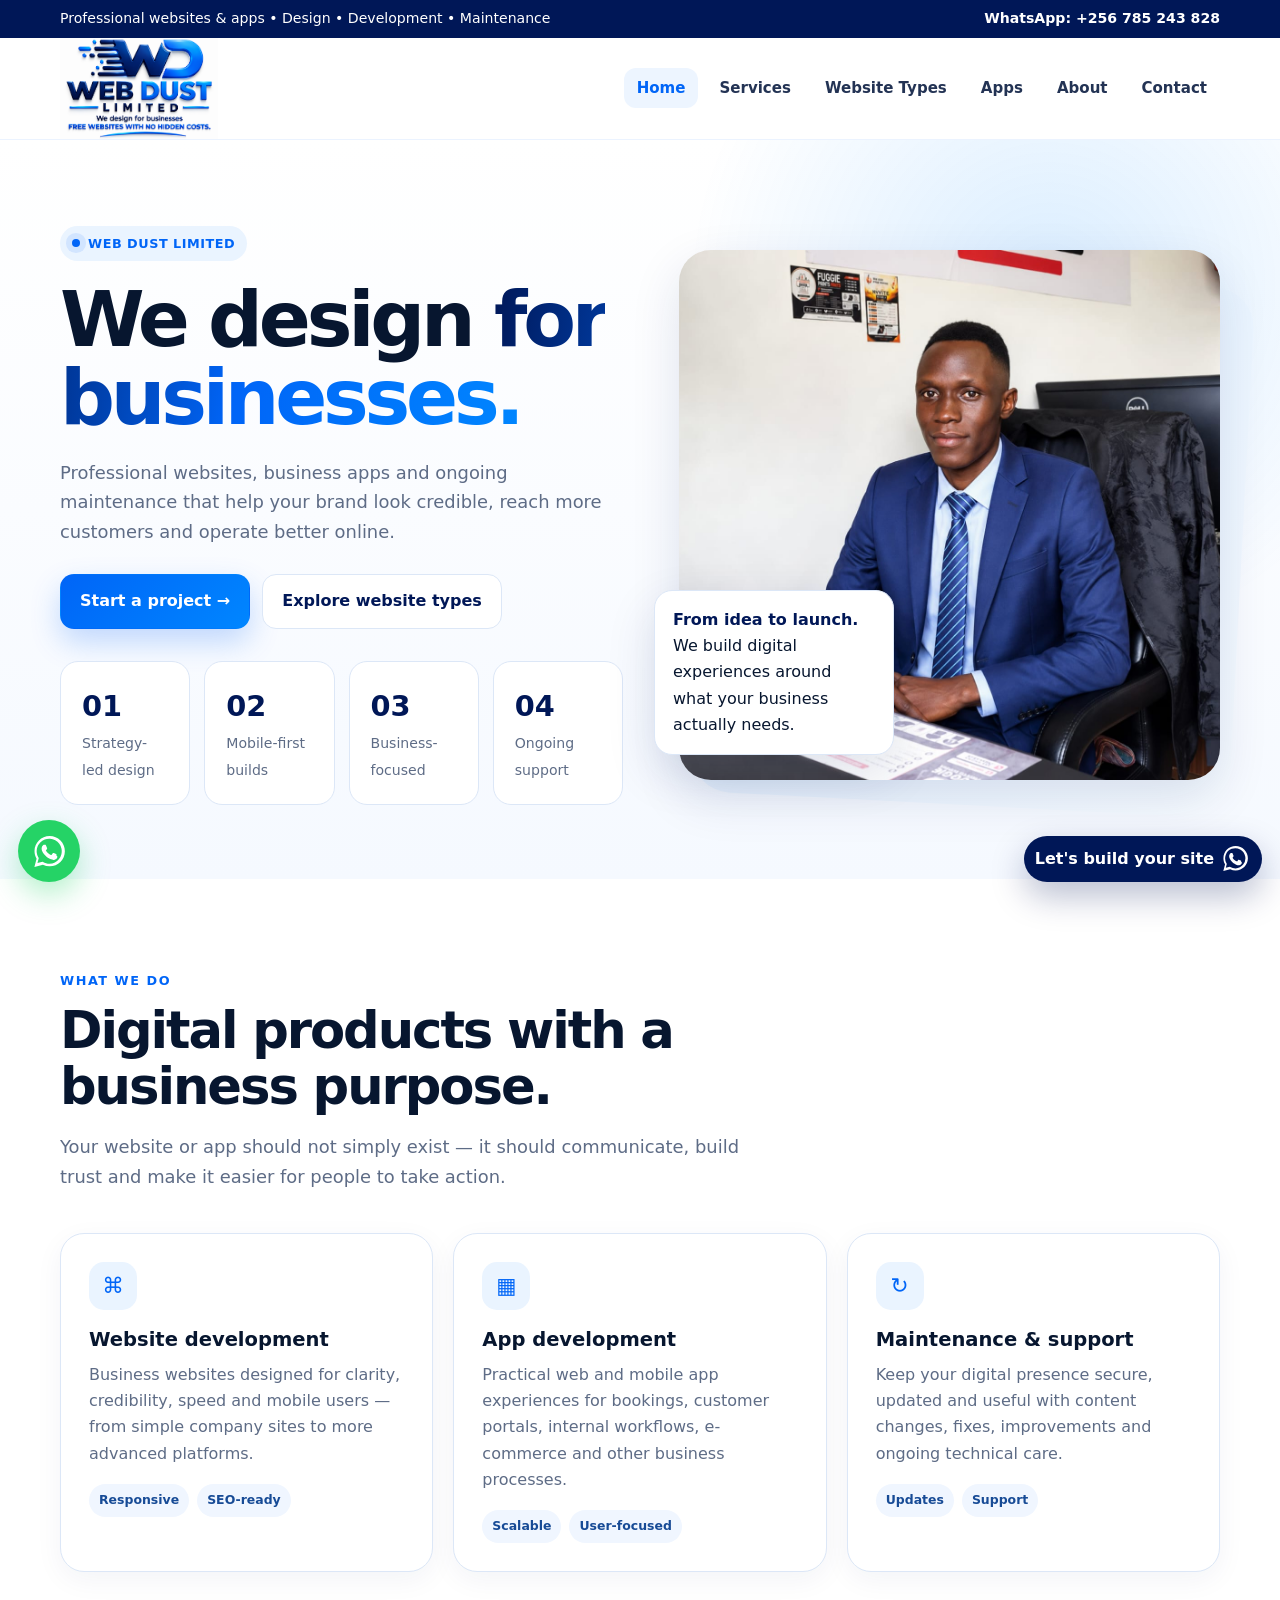
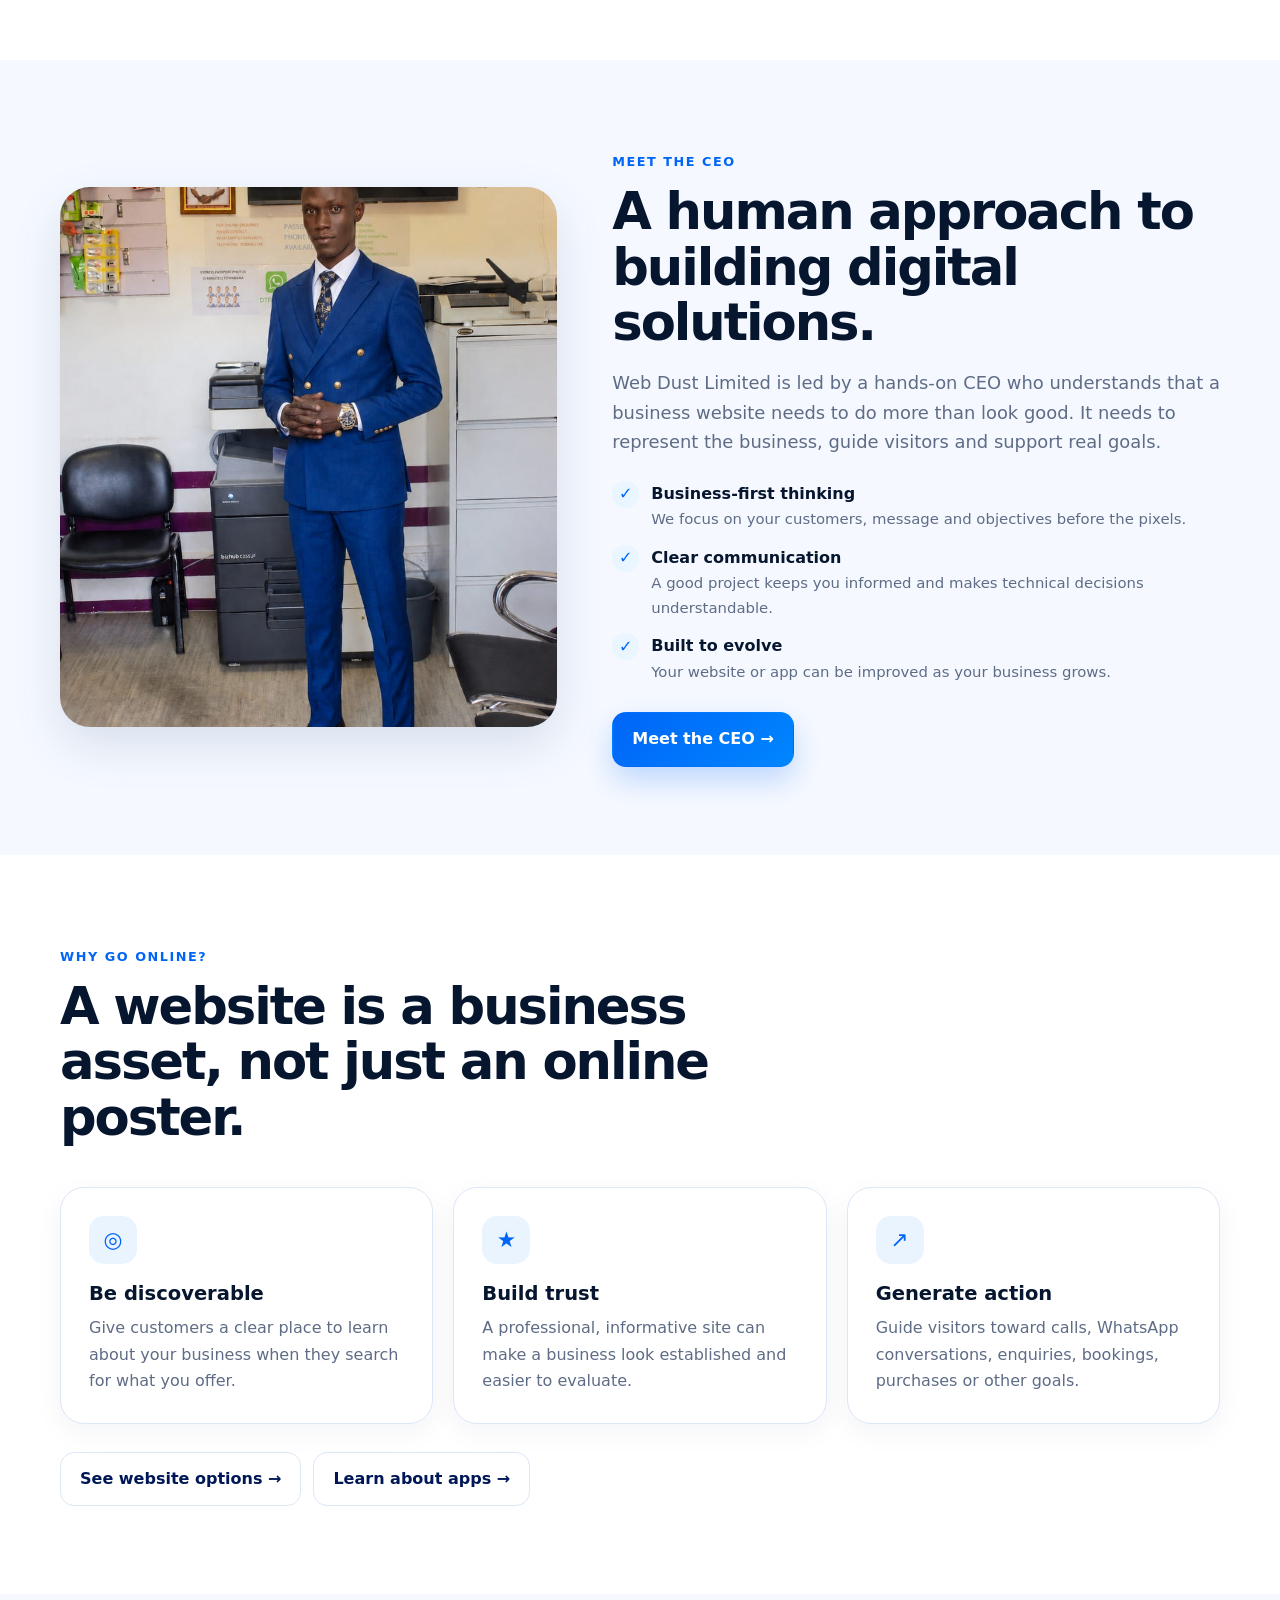
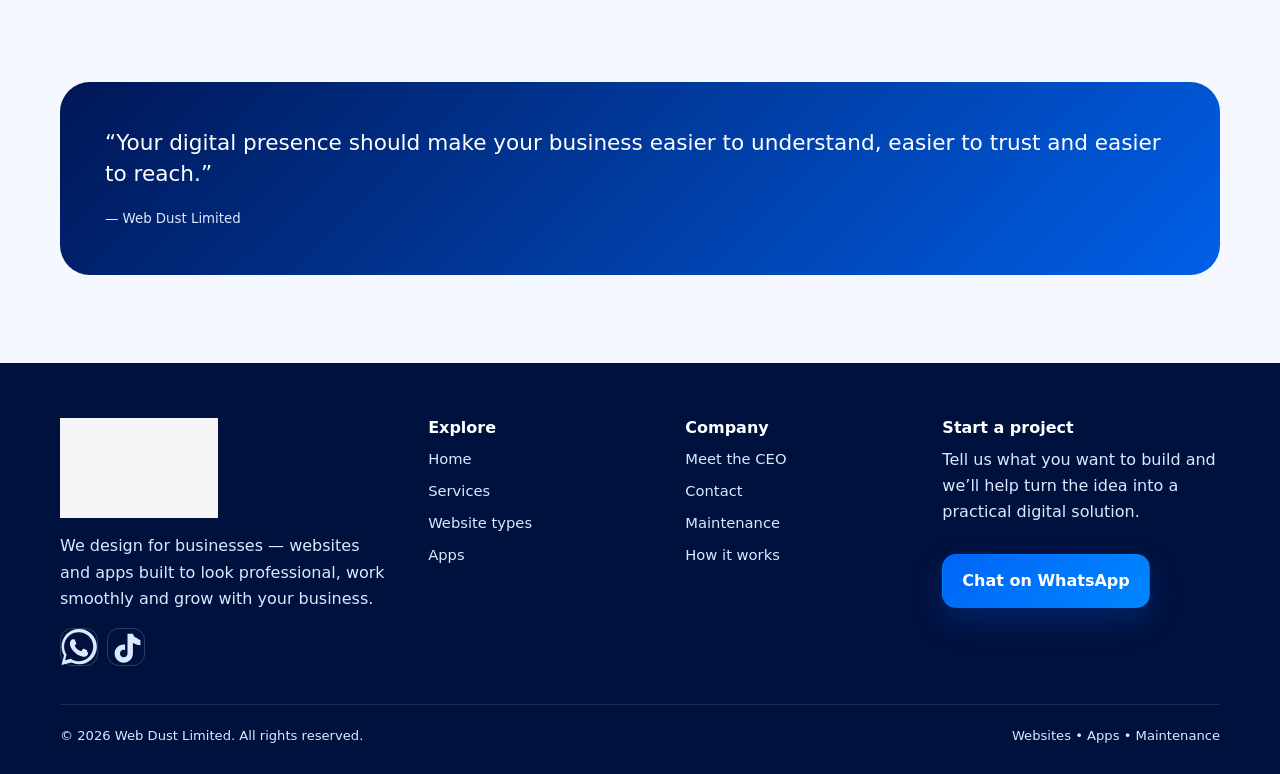
==== index.html @ b197213d "Add files via upload" ====
<!doctype html><html lang="en"><head><meta charset="utf-8"><meta name="viewport" content="width=device-width,initial-scale=1"><meta name="description" content="Web Dust Limited — professional website and app design, development and maintenance for businesses."><title>Web Design & App Development | Web Dust Limited</title><link rel="icon" href="assets/logo.png"><link rel="stylesheet" href="assets/styles.css"></head><body>
<div class="topbar"><div class="container inner"><span>Professional websites & apps • Design • Development • Maintenance</span><a href="https://wa.me/256785243828" target="_blank" rel="noopener">WhatsApp: +256 785 243 828</a></div></div>
<header><div class="container nav">
<a href="index.html"><img class="logo" src="assets/logo.png" alt="Web Dust Limited logo"></a>
<button class="menu" aria-label="Open navigation">☰</button>
<ul class="navlinks">
<li><a class="active" href="index.html">Home</a></li><li><a class="" href="services.html">Services</a></li><li><a class="" href="websites.html">Website Types</a></li><li><a class="" href="apps.html">Apps</a></li><li><a class="" href="about.html">About</a></li><li><a class="" href="contact.html">Contact</a></li>
</ul>
</div></header>

<main>
<section class="hero"><div class="container hero-grid">
<div class="reveal"><span class="eyebrow">Web Dust Limited</span><h1>We design <span>for businesses.</span></h1><p class="lead">Professional websites, business apps and ongoing maintenance that help your brand look credible, reach more customers and operate better online.</p><div class="btns"><a class="btn primary" href="contact.html">Start a project →</a><a class="btn secondary" href="websites.html">Explore website types</a></div><div class="stats"><div class="stat"><b>01</b><span>Strategy-led design</span></div><div class="stat"><b>02</b><span>Mobile-first builds</span></div><div class="stat"><b>03</b><span>Business-focused</span></div><div class="stat"><b>04</b><span>Ongoing support</span></div></div></div>
<div class="hero-photo reveal delay-2"><img src="assets/ceo.jpeg" alt="Web Dust Limited CEO in a professional office setting"><div class="floating-card"><strong>From idea to launch.</strong><span>We build digital experiences around what your business actually needs.</span></div></div>
</div></section>

<section class="section"><div class="container"><div class="section-head reveal"><span class="kicker">What we do</span><h2>Digital products with a business purpose.</h2><p class="lead">Your website or app should not simply exist — it should communicate, build trust and make it easier for people to take action.</p></div>
<div class="grid-3">
<div class="card reveal"><div class="icon">⌘</div><h3>Website development</h3><p>Business websites designed for clarity, credibility, speed and mobile users — from simple company sites to more advanced platforms.</p><div class="pills"><span class="pill">Responsive</span><span class="pill">SEO-ready</span></div></div>
<div class="card reveal delay-1"><div class="icon">▦</div><h3>App development</h3><p>Practical web and mobile app experiences for bookings, customer portals, internal workflows, e-commerce and other business processes.</p><div class="pills"><span class="pill">Scalable</span><span class="pill">User-focused</span></div></div>
<div class="card reveal delay-2"><div class="icon">↻</div><h3>Maintenance & support</h3><p>Keep your digital presence secure, updated and useful with content changes, fixes, improvements and ongoing technical care.</p><div class="pills"><span class="pill">Updates</span><span class="pill">Support</span></div></div>
</div></div></section>

<section class="section soft"><div class="container split"><div class="image-card reveal"><img src="assets/ceo-full.jpg" alt="Web Dust Limited CEO standing in a professional setting"></div><div class="reveal delay-1"><span class="kicker">Meet the CEO</span><h2>A human approach to building digital solutions.</h2><p class="lead">Web Dust Limited is led by a hands-on CEO who understands that a business website needs to do more than look good. It needs to represent the business, guide visitors and support real goals.</p><div class="checks"><div class="check"><span class="checkmark">✓</span><div><b>Business-first thinking</b><p>We focus on your customers, message and objectives before the pixels.</p></div></div><div class="check"><span class="checkmark">✓</span><div><b>Clear communication</b><p>A good project keeps you informed and makes technical decisions understandable.</p></div></div><div class="check"><span class="checkmark">✓</span><div><b>Built to evolve</b><p>Your website or app can be improved as your business grows.</p></div></div></div><div class="btns"><a class="btn primary" href="about.html">Meet the CEO →</a></div></div></div></section>

<section class="section"><div class="container"><div class="section-head reveal"><span class="kicker">Why go online?</span><h2>A website is a business asset, not just an online poster.</h2></div><div class="grid-3">
<div class="card reveal"><div class="icon">◎</div><h3>Be discoverable</h3><p>Give customers a clear place to learn about your business when they search for what you offer.</p></div>
<div class="card reveal delay-1"><div class="icon">★</div><h3>Build trust</h3><p>A professional, informative site can make a business look established and easier to evaluate.</p></div>
<div class="card reveal delay-2"><div class="icon">↗</div><h3>Generate action</h3><p>Guide visitors toward calls, WhatsApp conversations, enquiries, bookings, purchases or other goals.</p></div>
</div><div class="btns"><a class="btn secondary" href="websites.html">See website options →</a><a class="btn secondary" href="apps.html">Learn about apps →</a></div></div></section>

<section class="section soft"><div class="container"><div class="quote reveal"><p>“Your digital presence should make your business easier to understand, easier to trust and easier to reach.”</p><small>— Web Dust Limited</small></div></div></section>
</main>

<a class="whatsapp-float" href="https://wa.me/256785243828" target="_blank" rel="noopener" aria-label="Chat with Web Dust Limited on WhatsApp"><svg viewBox="0 0 24 24" fill="none" aria-hidden="true"><path fill="currentColor" d="M20.5 3.5A11.8 11.8 0 0 0 12.1 0C5.6 0 .4 5.2.4 11.7c0 2.1.5 4.1 1.6 5.9L.3 24l6.6-1.7a11.8 11.8 0 0 0 5.2 1.2h.1c6.4 0 11.7-5.2 11.7-11.7 0-3.1-1.2-6-3.4-8.3ZM12.1 21.5h-.1c-1.8 0-3.5-.5-5-1.4l-.4-.2-3.9 1 1-3.8-.3-.4a9.7 9.7 0 1 1 8.7 4.8Zm5.3-7.3c-.3-.2-1.8-.9-2.1-1-.3-.1-.5-.2-.7.2-.2.3-.8 1-.9 1.2-.2.2-.3.2-.6.1-1.6-.8-2.7-1.4-3.8-3.2-.3-.5.3-.5.8-1.6.1-.2.1-.4 0-.6l-.9-2.1c-.2-.5-.5-.4-.7-.4h-.6c-.2 0-.6.1-.9.4-.3.3-1.1 1.1-1.1 2.7s1.1 3.1 1.2 3.3c.2.2 2.1 3.2 5.1 4.5 1.9.8 2.6.9 3.5.8.6-.1 1.8-.7 2.1-1.4.3-.7.3-1.3.2-1.4-.1-.2-.3-.3-.6-.5Z"/></svg></a>
<a class="contact-bar" href="contact.html" aria-label="Contact Web Dust Limited"><span>Let's build your site</span><svg viewBox="0 0 24 24" fill="none" aria-hidden="true"><path fill="currentColor" d="M20.5 3.5A11.8 11.8 0 0 0 12.1 0C5.6 0 .4 5.2.4 11.7c0 2.1.5 4.1 1.6 5.9L.3 24l6.6-1.7a11.8 11.8 0 0 0 5.2 1.2h.1c6.4 0 11.7-5.2 11.7-11.7 0-3.1-1.2-6-3.4-8.3ZM12.1 21.5h-.1c-1.8 0-3.5-.5-5-1.4l-.4-.2-3.9 1 1-3.8-.3-.4a9.7 9.7 0 1 1 8.7 4.8Zm5.3-7.3c-.3-.2-1.8-.9-2.1-1-.3-.1-.5-.2-.7.2-.2.3-.8 1-.9 1.2-.2.2-.3.2-.6.1-1.6-.8-2.7-1.4-3.8-3.2-.3-.5.3-.5.8-1.6.1-.2.1-.4 0-.6l-.9-2.1c-.2-.5-.5-.4-.7-.4h-.6c-.2 0-.6.1-.9.4-.3.3-1.1 1.1-1.1 2.7s1.1 3.1 1.2 3.3c.2.2 2.1 3.2 5.1 4.5 1.9.8 2.6.9 3.5.8.6-.1 1.8-.7 2.1-1.4.3-.7.3-1.3.2-1.4-.1-.2-.3-.3-.6-.5Z"/></svg></a>

<footer><div class="container footer-grid">
<div><img class="logo" src="assets/logo.png" alt="Web Dust Limited"><p>We design for businesses — websites and apps built to look professional, work smoothly and grow with your business.</p><div class="socials"><a href="https://wa.me/256785243828" target="_blank" rel="noopener" aria-label="WhatsApp"><svg viewBox="0 0 24 24" fill="none" aria-hidden="true"><path fill="currentColor" d="M20.5 3.5A11.8 11.8 0 0 0 12.1 0C5.6 0 .4 5.2.4 11.7c0 2.1.5 4.1 1.6 5.9L.3 24l6.6-1.7a11.8 11.8 0 0 0 5.2 1.2h.1c6.4 0 11.7-5.2 11.7-11.7 0-3.1-1.2-6-3.4-8.3ZM12.1 21.5h-.1c-1.8 0-3.5-.5-5-1.4l-.4-.2-3.9 1 1-3.8-.3-.4a9.7 9.7 0 1 1 8.7 4.8Zm5.3-7.3c-.3-.2-1.8-.9-2.1-1-.3-.1-.5-.2-.7.2-.2.3-.8 1-.9 1.2-.2.2-.3.2-.6.1-1.6-.8-2.7-1.4-3.8-3.2-.3-.5.3-.5.8-1.6.1-.2.1-.4 0-.6l-.9-2.1c-.2-.5-.5-.4-.7-.4h-.6c-.2 0-.6.1-.9.4-.3.3-1.1 1.1-1.1 2.7s1.1 3.1 1.2 3.3c.2.2 2.1 3.2 5.1 4.5 1.9.8 2.6.9 3.5.8.6-.1 1.8-.7 2.1-1.4.3-.7.3-1.3.2-1.4-.1-.2-.3-.3-.6-.5Z"/></svg></a><a href="https://www.tiktok.com/@webdesigner86?_r=1&_d=f4g00hmjkm7m3b&sec_uid=MS4wLjABAAAA4IA-I-HynLUlU7JpxaeafCOXetAfdrXFXv9f0x9CeO&share_author_id=7056492848116859909&sharer_language=en&source=h5_m&u_code=dmmmdmkahhh9j0&timestamp=1789101508&user_id=7056492848116859909&sec_user_id=MS4wLjABAAAA4IA-I-HynLUlU7JpxaeafCOXetAfdrXFXv9f0x9CeO&item_author_type=1&utm_source=copy&utm_campaign=client_share&utm_medium=android&share_iid=7681529212352562962&share_link_id=8fb3104b-5e48-4074-baf4-d9070b52723a&share_app_id=1233&ugbiz_name=ACCOUNT&ug_btm=b872%2Cb7360&social_share_type=5&enable_checksum=1" target="_blank" rel="noopener" aria-label="TikTok"><svg viewBox="0 0 24 24" fill="currentColor" aria-hidden="true"><path d="M19.6 6.1c-1.5-.3-2.7-1.5-3-3H13v13.3c0 1.4-1.1 2.5-2.5 2.5S8 17.8 8 16.4s1.1-2.5 2.5-2.5c.3 0 .6.1.9.2V10.5c-.3 0-.6-.1-.9-.1-3.4 0-6.1 2.7-6.1 6s2.7 6.1 6.1 6.1 6.1-2.7 6.1-6.1V9.2c1.4 1 3.1 1.6 5 1.6V7.2c-.7 0-1.4-.4-2-1.1Z"/></svg></a></div></div>
<div><h3>Explore</h3><div class="footer-links"><a href="index.html">Home</a><a href="services.html">Services</a><a href="websites.html">Website types</a><a href="apps.html">Apps</a></div></div>
<div><h3>Company</h3><div class="footer-links"><a href="about.html">Meet the CEO</a><a href="contact.html">Contact</a><a href="services.html#maintenance">Maintenance</a><a href="websites.html#process">How it works</a></div></div>
<div><h3>Start a project</h3><p>Tell us what you want to build and we’ll help turn the idea into a practical digital solution.</p><div class="btns"><a class="btn primary" href="https://wa.me/256785243828" target="_blank" rel="noopener">Chat on WhatsApp</a></div></div>
</div><div class="container copyright"><span>© <span data-year></span> Web Dust Limited. All rights reserved.</span><span>Websites • Apps • Maintenance</span></div></footer>
<script src="assets/site.js"></script>
</body></html>
---- assets/styles.css ----
:root{
  --blue:#0065f7;
  --blue2:#0086ff;
  --navy:#001757;
  --ink:#07162f;
  --muted:#5e6c86;
  --line:#dce7f7;
  --soft:#f5f9ff;
  --white:#fff;
  --shadow:0 18px 50px rgba(0,35,100,.12);
  --radius:24px;
}
*{box-sizing:border-box;margin:0;padding:0}
html{scroll-behavior:smooth}
body{
  font-family:Inter,ui-sans-serif,system-ui,-apple-system,BlinkMacSystemFont,"Segoe UI",sans-serif;
  color:var(--ink); background:#fff; line-height:1.65;
}
a{text-decoration:none;color:inherit}
img{max-width:100%;display:block}
.container{width:min(1160px,92%);margin:auto}
.topbar{background:var(--navy);color:#fff;font-size:.88rem}
.topbar .inner{min-height:38px;display:flex;justify-content:space-between;align-items:center;gap:16px}
.topbar a{color:#fff;font-weight:700}
header{
  position:sticky;top:0;z-index:50;background:rgba(255,255,255,.94);
  backdrop-filter:blur(14px);border-bottom:1px solid rgba(0,101,247,.08)
}
.nav{min-height:82px;display:flex;align-items:center;justify-content:space-between;gap:24px}
.logo{width:158px;height:auto}
.navlinks{display:flex;align-items:center;gap:8px;list-style:none}
.navlinks a{padding:11px 13px;border-radius:12px;font-weight:750;font-size:.94rem;color:#233354}
.navlinks a:hover,.navlinks a.active{background:#edf5ff;color:var(--blue)}
.nav-cta{background:linear-gradient(135deg,var(--blue),var(--blue2))!important;color:#fff!important;box-shadow:0 9px 25px rgba(0,101,247,.24)}
.menu{display:none;border:0;background:var(--soft);font-size:1.4rem;padding:10px;border-radius:12px;color:var(--navy)}
.hero{position:relative;overflow:hidden;padding:86px 0 74px;background:
 radial-gradient(circle at 82% 20%,rgba(0,134,255,.14),transparent 30%),
 linear-gradient(180deg,#fff 0%,#f5f9ff 100%)}
.hero-grid{display:grid;grid-template-columns:1.02fr .98fr;align-items:center;gap:56px}
.eyebrow{display:inline-flex;gap:8px;align-items:center;padding:7px 12px;border-radius:99px;background:#eaf4ff;color:var(--blue);font-weight:800;font-size:.8rem;letter-spacing:.04em;text-transform:uppercase}
.eyebrow:before{content:"";width:8px;height:8px;border-radius:50%;background:var(--blue);box-shadow:0 0 0 6px rgba(0,101,247,.1)}
h1{font-size:clamp(2.65rem,6vw,5.25rem);line-height:1.02;letter-spacing:-.055em;margin:20px 0}
h1 span,.gradient{background:linear-gradient(100deg,var(--navy),var(--blue),var(--blue2));-webkit-background-clip:text;background-clip:text;color:transparent}
h2{font-size:clamp(2rem,4vw,3.2rem);line-height:1.08;letter-spacing:-.04em;margin:10px 0 18px}
h3{font-size:1.22rem;line-height:1.25;margin-bottom:9px}
.lead{font-size:1.12rem;color:var(--muted);max-width:680px}
.btns{display:flex;flex-wrap:wrap;gap:12px;margin-top:28px}
.btn{display:inline-flex;align-items:center;justify-content:center;gap:9px;padding:13px 19px;border-radius:14px;font-weight:800;border:1px solid var(--line);transition:.2s}
.btn:hover{transform:translateY(-2px)}
.btn.primary{background:linear-gradient(135deg,var(--blue),var(--blue2));color:#fff;border-color:transparent;box-shadow:0 13px 30px rgba(0,101,247,.23)}
.btn.secondary{background:#fff;color:var(--navy)}
.hero-photo{position:relative}
.hero-photo:before{content:"";position:absolute;inset:25px -22px -25px 24px;background:linear-gradient(135deg,#dceeff,#f7fbff);border-radius:40px;transform:rotate(3deg)}
.hero-photo img{position:relative;width:100%;height:530px;object-fit:cover;object-position:center 25%;border-radius:32px;box-shadow:var(--shadow)}
.floating-card{position:absolute;z-index:2;left:-25px;bottom:25px;background:#fff;border:1px solid var(--line);border-radius:18px;padding:16px 18px;box-shadow:var(--shadow);max-width:240px}
.floating-card strong{display:block;color:var(--navy)}
.section{padding:88px 0}
.section.soft{background:var(--soft)}
.section-head{max-width:730px;margin-bottom:42px}
.kicker{color:var(--blue);font-weight:850;text-transform:uppercase;font-size:.8rem;letter-spacing:.12em}
.grid-3{display:grid;grid-template-columns:repeat(3,1fr);gap:20px}
.grid-2{display:grid;grid-template-columns:repeat(2,1fr);gap:24px}
.card{background:#fff;border:1px solid var(--line);border-radius:var(--radius);padding:28px;box-shadow:0 8px 28px rgba(0,35,100,.05);transition:.25s}
.card:hover{transform:translateY(-5px);box-shadow:var(--shadow)}
.icon{width:48px;height:48px;display:grid;place-items:center;border-radius:15px;background:#eaf4ff;color:var(--blue);font-size:1.35rem;margin-bottom:18px}
.card p{color:var(--muted)}
.pills{display:flex;flex-wrap:wrap;gap:8px;margin-top:17px}
.pill{font-size:.78rem;padding:6px 10px;background:#f0f6ff;border-radius:999px;color:#174b96;font-weight:700}
.stats{display:grid;grid-template-columns:repeat(4,1fr);gap:14px;margin-top:32px}
.stat{padding:21px;border-radius:18px;background:#fff;border:1px solid var(--line)}
.stat b{font-size:1.8rem;color:var(--navy);display:block}
.stat span{font-size:.88rem;color:var(--muted)}
.split{display:grid;grid-template-columns:.9fr 1.1fr;gap:55px;align-items:center}
.image-card{border-radius:30px;overflow:hidden;box-shadow:var(--shadow);background:#eaf4ff}
.image-card img{width:100%;height:540px;object-fit:cover}
.checks{display:grid;gap:13px;margin-top:24px}
.check{display:flex;gap:12px;align-items:flex-start}
.check b{display:block}
.check p{color:var(--muted);font-size:.93rem}
.checkmark{flex:0 0 27px;width:27px;height:27px;border-radius:50%;background:#e9f5ff;color:var(--blue);display:grid;place-items:center;font-weight:900}
.page-hero{padding:74px 0 58px;background:linear-gradient(135deg,#001757,#0065f7);color:#fff;position:relative;overflow:hidden}
.page-hero:after{content:"";position:absolute;width:420px;height:420px;border:80px solid rgba(255,255,255,.08);border-radius:50%;right:-130px;top:-180px}
.page-hero p{max-width:730px;color:#dfeaff}
.page-hero h1{font-size:clamp(2.6rem,5vw,4.5rem);margin:10px 0 12px;color:#fff}
.page-hero h1 span{color:#fff;-webkit-text-fill-color:#fff}
.type-card{display:flex;flex-direction:column;min-height:290px}
.type-card .more{margin-top:auto;padding-top:20px;color:var(--blue);font-weight:800}
.timeline{display:grid;gap:0}
.step{display:grid;grid-template-columns:60px 1fr;gap:20px;padding:20px 0;border-bottom:1px solid var(--line)}
.step:last-child{border-bottom:0}
.step-num{width:48px;height:48px;border-radius:50%;display:grid;place-items:center;background:var(--navy);color:#fff;font-weight:900}
.quote{background:linear-gradient(135deg,#001757,#005fe8);color:#fff;border-radius:30px;padding:45px}
.quote p{font-size:1.35rem;line-height:1.45}
.quote small{display:block;margin-top:18px;color:#dbe9ff}
.ceo{display:grid;grid-template-columns:.8fr 1.2fr;gap:48px;align-items:center}
.ceo img{height:560px;width:100%;object-fit:cover;object-position:center 25%;border-radius:28px;box-shadow:var(--shadow)}
.contact-bar{position:fixed;right:18px;bottom:18px;z-index:70;display:flex;align-items:center;gap:9px;background:var(--navy);color:#fff;padding:10px 14px 10px 11px;border-radius:999px;box-shadow:0 14px 34px rgba(0,23,87,.28);font-weight:800;animation:shake 3.2s infinite}
.contact-bar svg{width:25px;height:25px}
@keyframes shake{
  0%,82%,100%{transform:translateX(0) rotate(0)}
  84%{transform:translateX(-3px) rotate(-2deg)} 86%{transform:translateX(4px) rotate(2deg)}
  88%{transform:translateX(-4px) rotate(-2deg)} 90%{transform:translateX(3px) rotate(2deg)} 92%{transform:translateX(0)}
}
.whatsapp-float{position:fixed;left:18px;bottom:18px;z-index:70;width:62px;height:62px;border-radius:50%;display:grid;place-items:center;background:#25D366;color:#fff;box-shadow:0 12px 30px rgba(37,211,102,.35);animation:dance 1.6s ease-in-out infinite}
.whatsapp-float svg{width:31px;height:31px}
@keyframes dance{0%,100%{transform:translateY(0) rotate(-5deg)}25%{transform:translateY(-7px) rotate(7deg)}50%{transform:translateY(0) rotate(-5deg)}75%{transform:translateY(-5px) rotate(5deg)}}
footer{background:#00113d;color:#dce8ff;padding:55px 0 28px}
.footer-grid{display:grid;grid-template-columns:1.2fr .8fr .8fr 1fr;gap:35px}
footer .logo{filter:brightness(0) invert(1);opacity:.96;margin-bottom:15px}
footer h3{color:#fff;font-size:1rem}
footer a:hover{color:#fff}
.footer-links{display:grid;gap:8px;font-size:.92rem}
.copyright{border-top:1px solid rgba(255,255,255,.12);margin-top:38px;padding-top:20px;font-size:.82rem;display:flex;justify-content:space-between;gap:15px;flex-wrap:wrap}
.socials{display:flex;gap:9px;margin-top:15px}
.socials a{width:38px;height:38px;border:1px solid rgba(255,255,255,.18);border-radius:12px;display:grid;place-items:center}
.faq{border-top:1px solid var(--line)}
details{padding:20px 0;border-bottom:1px solid var(--line)}
summary{cursor:pointer;font-weight:800;color:var(--navy)}
details p{color:var(--muted);padding:12px 25px 0 0}
.form{display:grid;gap:15px}
label{font-weight:750;font-size:.9rem}
input,textarea,select{width:100%;padding:13px 14px;border:1px solid var(--line);border-radius:13px;background:#fff;font:inherit;color:var(--ink);outline:none}
input:focus,textarea:focus,select:focus{border-color:var(--blue);box-shadow:0 0 0 4px rgba(0,101,247,.08)}
textarea{min-height:145px;resize:vertical}
.reveal{opacity:0;transform:translateY(28px);transition:opacity .75s ease,transform .75s ease}
.reveal.visible{opacity:1;transform:none}
.delay-1{transition-delay:.08s}.delay-2{transition-delay:.16s}.delay-3{transition-delay:.24s}
@media(max-width:900px){
  .navlinks{display:none;position:absolute;left:4%;right:4%;top:74px;background:#fff;padding:12px;border:1px solid var(--line);border-radius:18px;box-shadow:var(--shadow);flex-direction:column;align-items:stretch}
  .navlinks.open{display:flex}.navlinks a{display:block}
  .menu{display:block}.hero-grid,.split,.ceo{grid-template-columns:1fr}.hero{padding-top:55px}
  .hero-photo img{height:470px}.floating-card{left:12px}.grid-3{grid-template-columns:1fr 1fr}.footer-grid{grid-template-columns:1fr 1fr}
  .stats{grid-template-columns:1fr 1fr}
}
@media(max-width:600px){
  .topbar .inner{justify-content:center;text-align:center}.topbar .inner span{display:none}
  .nav{min-height:72px}.logo{width:132px}.grid-3,.grid-2{grid-template-columns:1fr}
  .section{padding:65px 0}.hero-photo img{height:410px}.floating-card{position:relative;left:0;bottom:auto;margin:-40px 15px 0}
  .stats{grid-template-columns:1fr 1fr}.footer-grid{grid-template-columns:1fr}
  .contact-bar{right:12px;bottom:12px}.whatsapp-float{left:12px;bottom:12px;width:56px;height:56px}
}
@media(prefers-reduced-motion:reduce){html{scroll-behavior:auto}.reveal{opacity:1;transform:none}.contact-bar,.whatsapp-float{animation:none}}
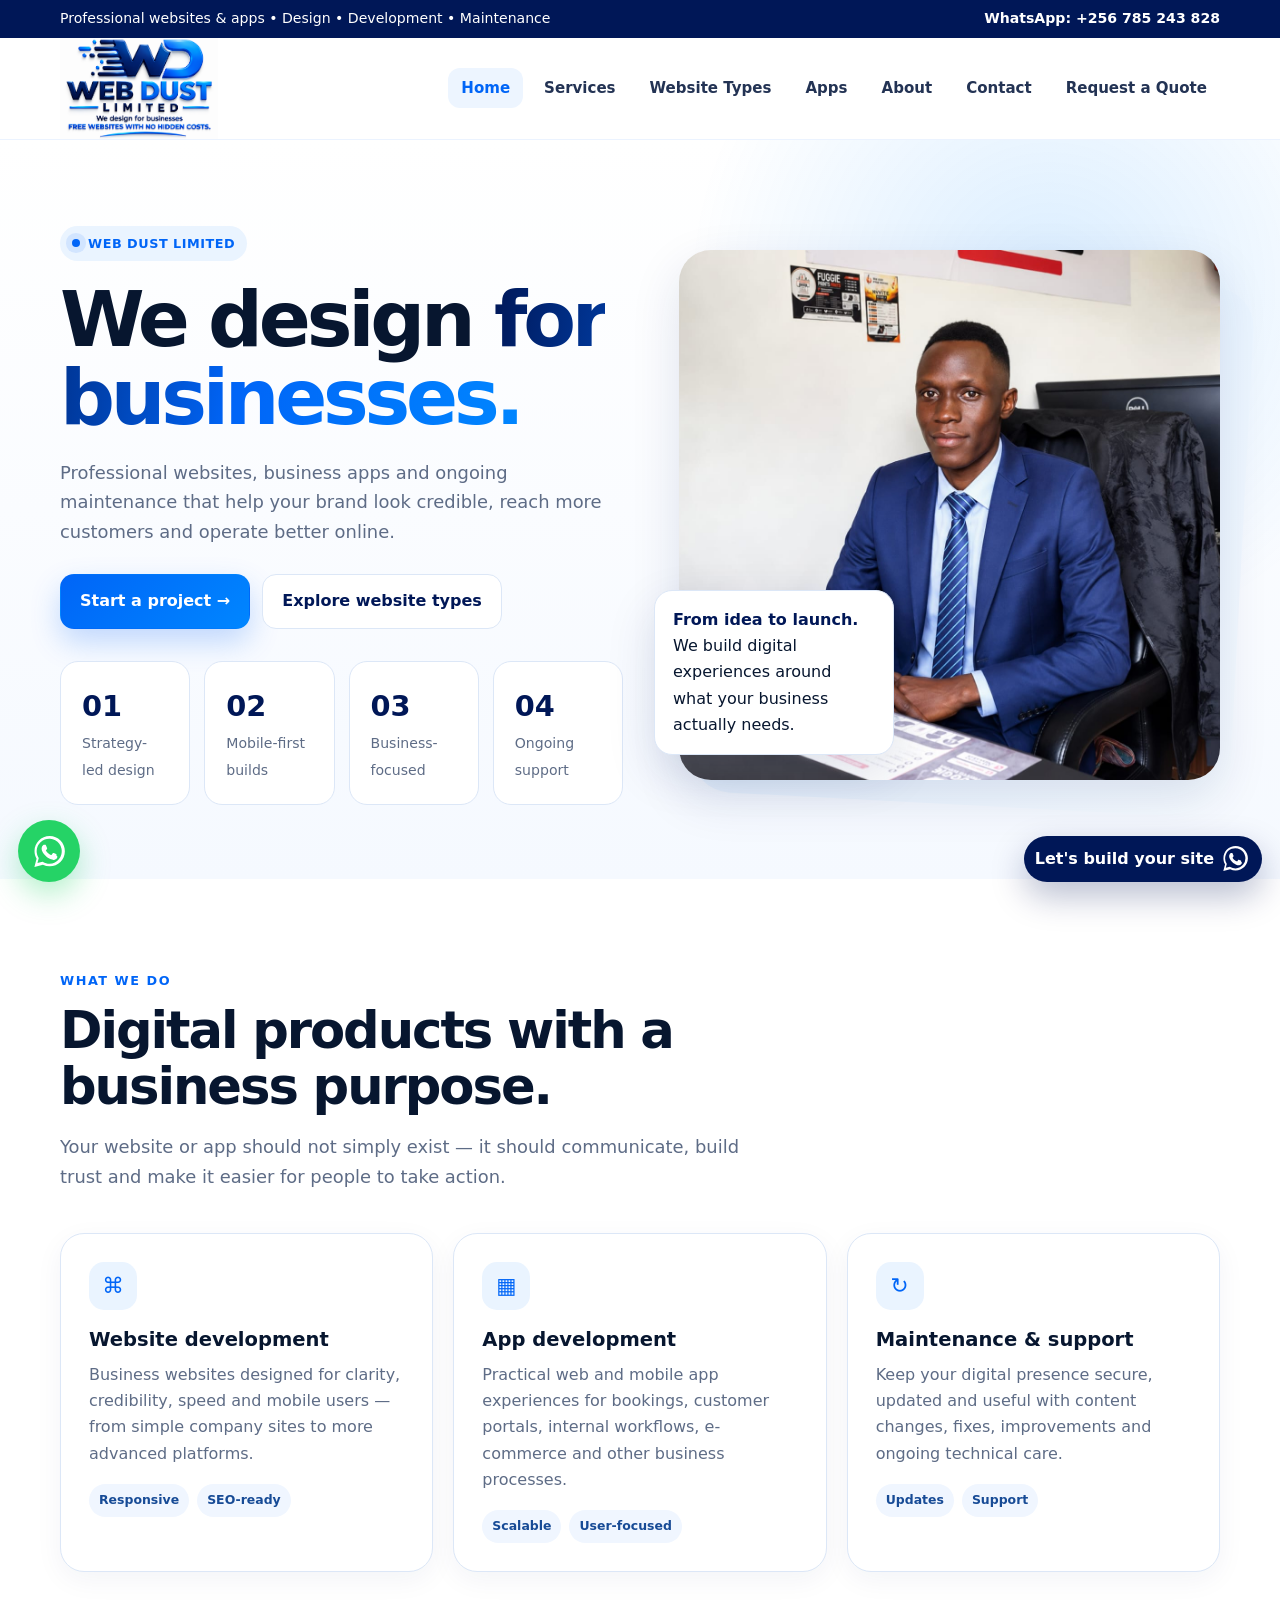
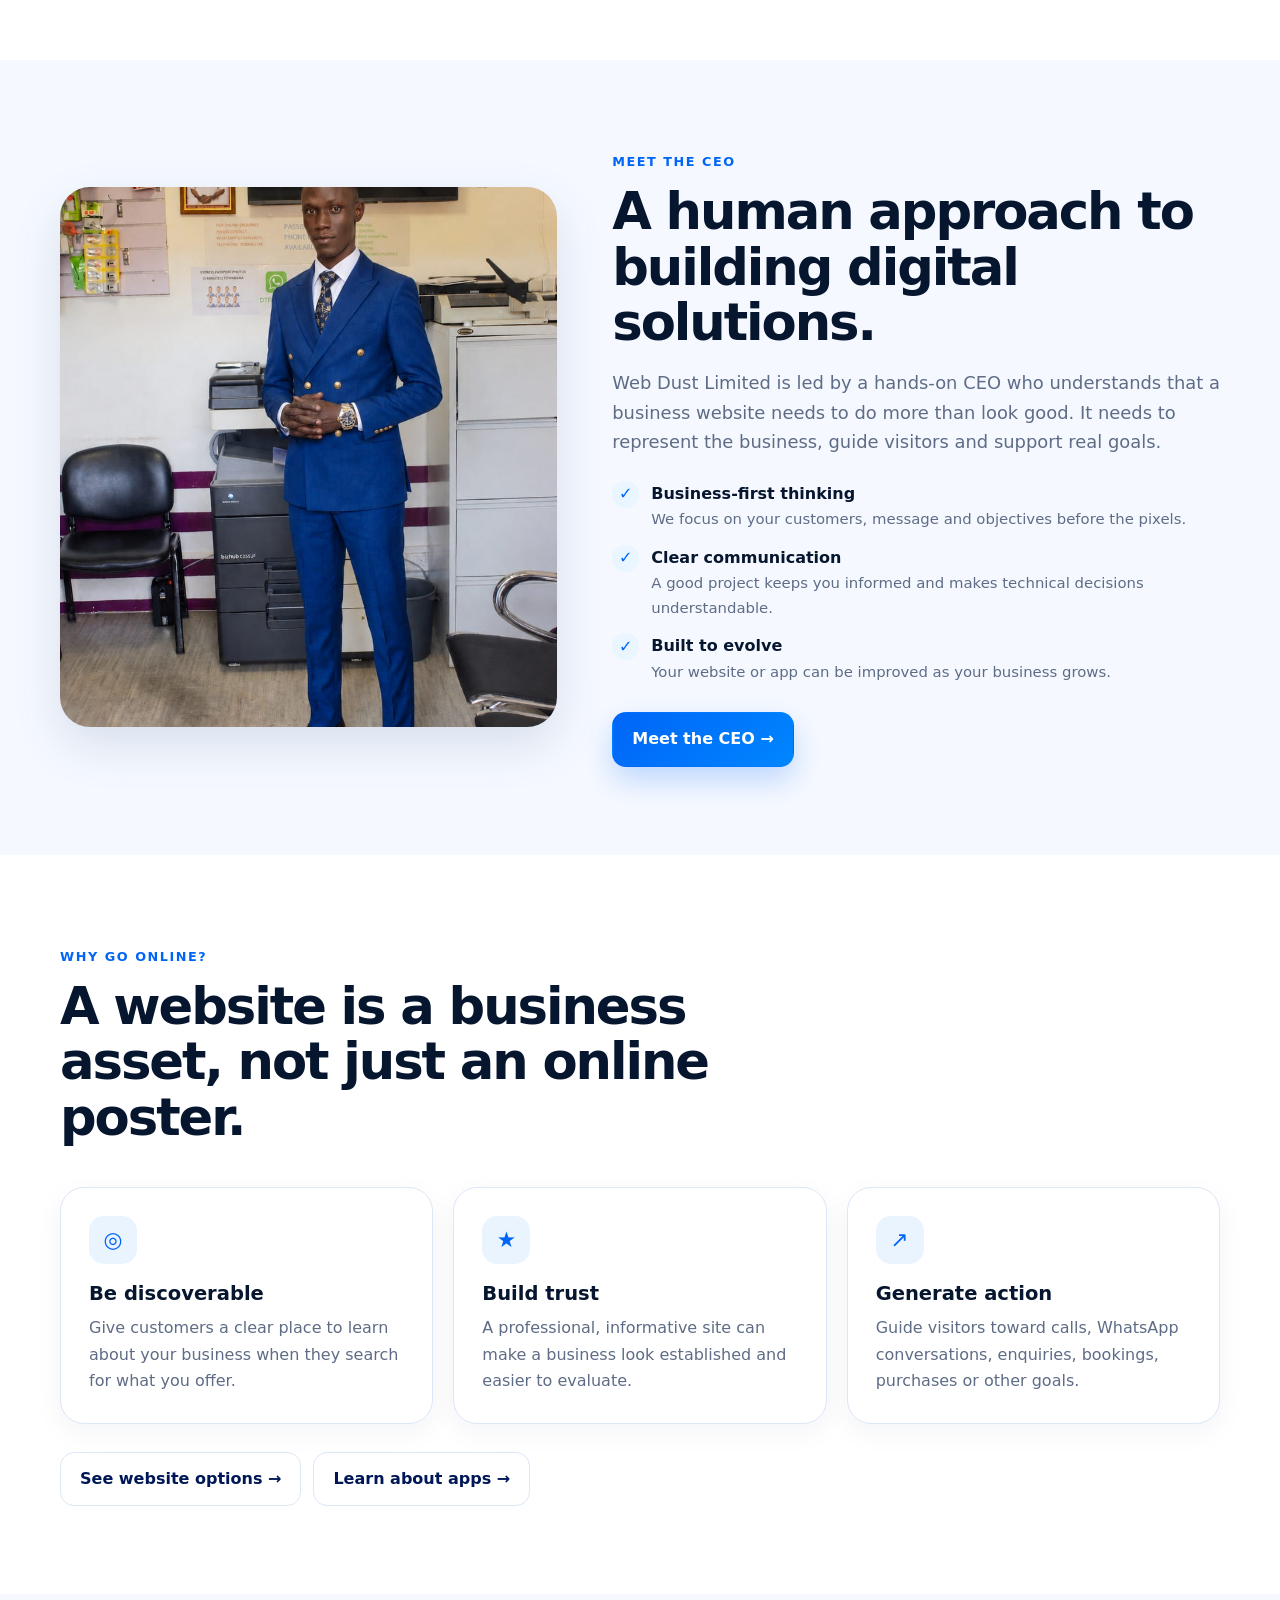
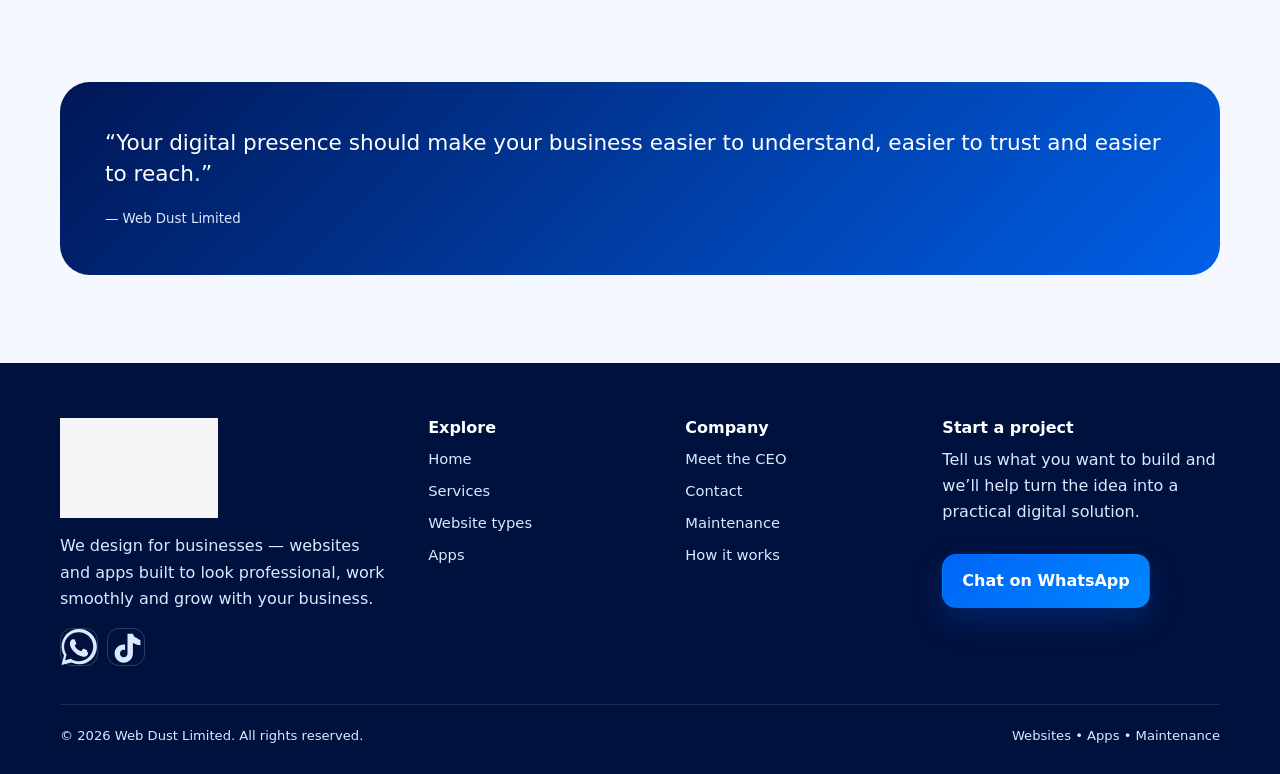
==== commit 5b3bce43: "Add files via upload" ====
--- a/index.html
+++ b/index.html
@@ -5,7 +5,7 @@
 <button class="menu" aria-label="Open navigation">☰</button>
 <ul class="navlinks">
 <li><a class="active" href="index.html">Home</a></li><li><a class="" href="services.html">Services</a></li><li><a class="" href="websites.html">Website Types</a></li><li><a class="" href="apps.html">Apps</a></li><li><a class="" href="about.html">About</a></li><li><a class="" href="contact.html">Contact</a></li>
-</ul>
+<li><a class="" href="quote.html">Request a Quote</a></li></ul>
 </div></header>
 
 <main>
